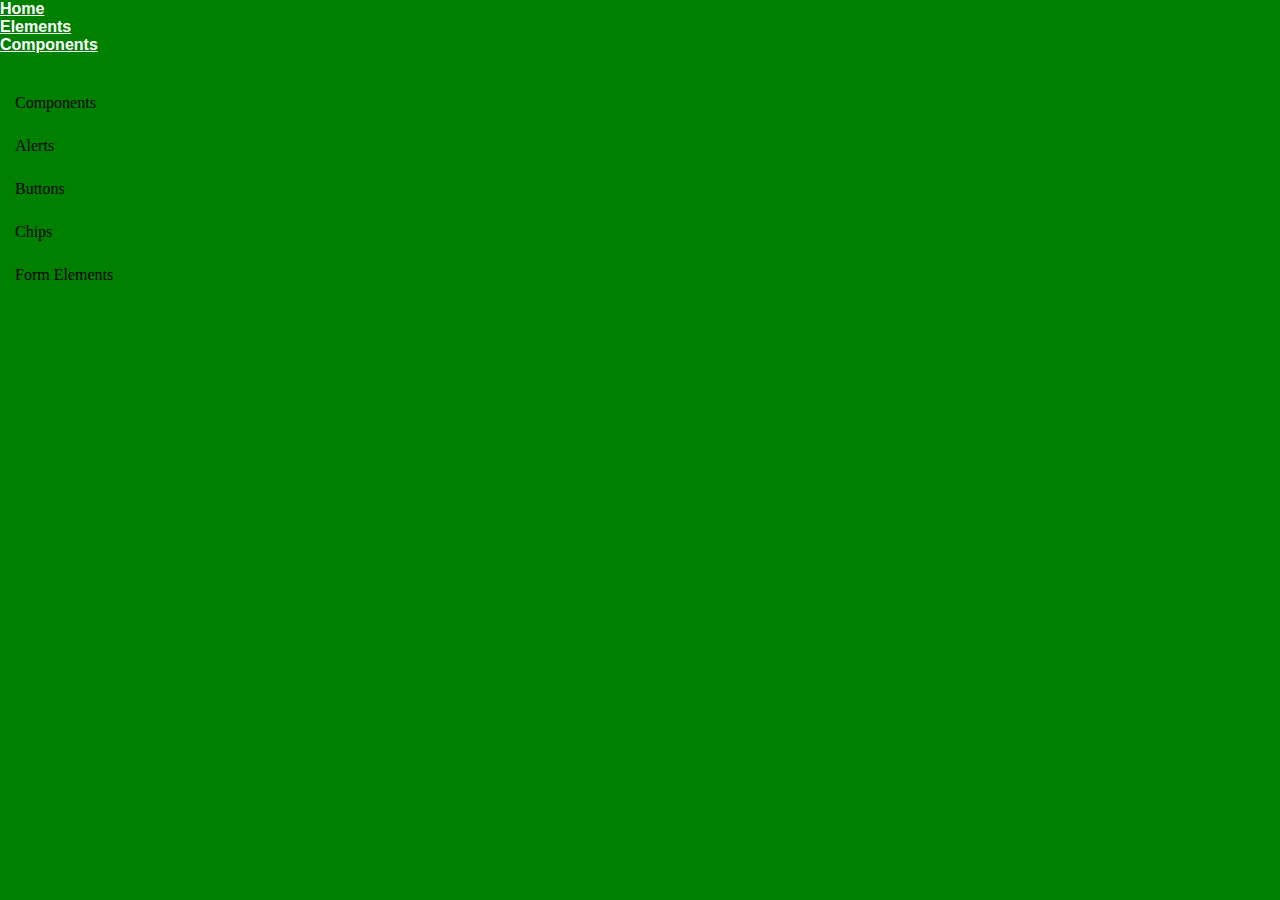
==== components.html @ 2e905712 "initial commit" ====
<!DOCTYPE html>
<html>
  <head>
    <title></title>
    <link href="css/main.css" rel="stylesheet">
    <!-- include your icon as your favicon -->
  </head>
  <body>
    <header class="header">
      <!-- include your logo -->
      <nav>
        <ul>
          <li>
            <a href="index.html">Home</a>
          </li>
          <li>
            <a href="elements.html">Elements</a>
          </li>
          <li>
            <a href="components.html">Components</a>
          </li>
        </ul>
      </nav>
    </header>
    <main class="main">
      <section class="main__section">
        <h2>Components</h2>

        <!-- This is where your alerts go -->
        <section class="main__section">
          <h3>Alerts</h3>
          <div class="item-container">
            <!-- Make sure you include error, success and notification -->
          </div>
        </section>

        <!-- This is where your buttons go -->
        <section class="main__section">
          <h3>Buttons</h3>
          <div class="item-container">
            <!-- Make sure your button Primary, secondary and each have a hover state -->
          </div>
        </section>

        <!-- This is where your chip goes -->
        <section class="main__section">
          <h3>Chips</h3>
          <div class="item-container">
            <!-- Make sure you include a chip with a just a title and a chip with a title and description -->
          </div>
        </section>

        <!-- This is where your form elements go -->
        <section class="main__section">
          <h3>Form Elements</h3>
          <div class="item-container">
            <!-- Make sure you include a basic text input - with or without a label, a basic text input with an error and a basic select box - with or without a label -->
          </div>
        </section>

      </section>
    </main>
    <footer class="footer">
      <!-- This is your footer -->
    </footer>
  </body>
</html>
---- css/main.css ----
html,body,div,span,applet,object,iframe,h1,h2,h3,h4,h5,h6,p,blockquote,pre,a,abbr,acronym,address,big,cite,code,del,dfn,em,img,ins,kbd,q,s,samp,small,strike,strong,sub,sup,tt,var,b,u,i,center,dl,dt,dd,ol,ul,li,fieldset,form,label,legend,table,caption,tbody,tfoot,thead,tr,th,td,article,aside,canvas,details,embed,figure,figcaption,footer,header,hgroup,menu,nav,output,ruby,section,summary,time,mark,audio,video{margin:0;padding:0;border:0;font-size:100%;font:inherit;vertical-align:baseline}article,aside,details,figcaption,figure,footer,header,hgroup,menu,nav,section{display:block}ol,ul{list-style:none}blockquote,q{quotes:none}blockquote::before,blockquote::after{content:"";content:none}q::before,q::after{content:"";content:none}table{border-collapse:collapse;border-spacing:0}.background--#000{background-color:#000}.background--blue{background-color:blue}.background--green{background-color:green}.text--black{color:#000}.text--blue{color:blue}.text--white,a{color:#fff}@media only screen and (min-width: 675px){body{background-color:yellow}}@media only screen and (min-width: 999px){body{background-color:blue}}@media only screen and (min-width: 1280px){body{background-color:green}}.header{font-family:"Nunito",sans-serif;font-style:normal;font-weight:700}.main{padding:15px}.main__section{margin:25px 0}.item-container{margin:15px 0}.alert--error{width:100%;background-color:red;color:#fff;border-radius:5px}
/*# sourceMappingURL=main.css.map */
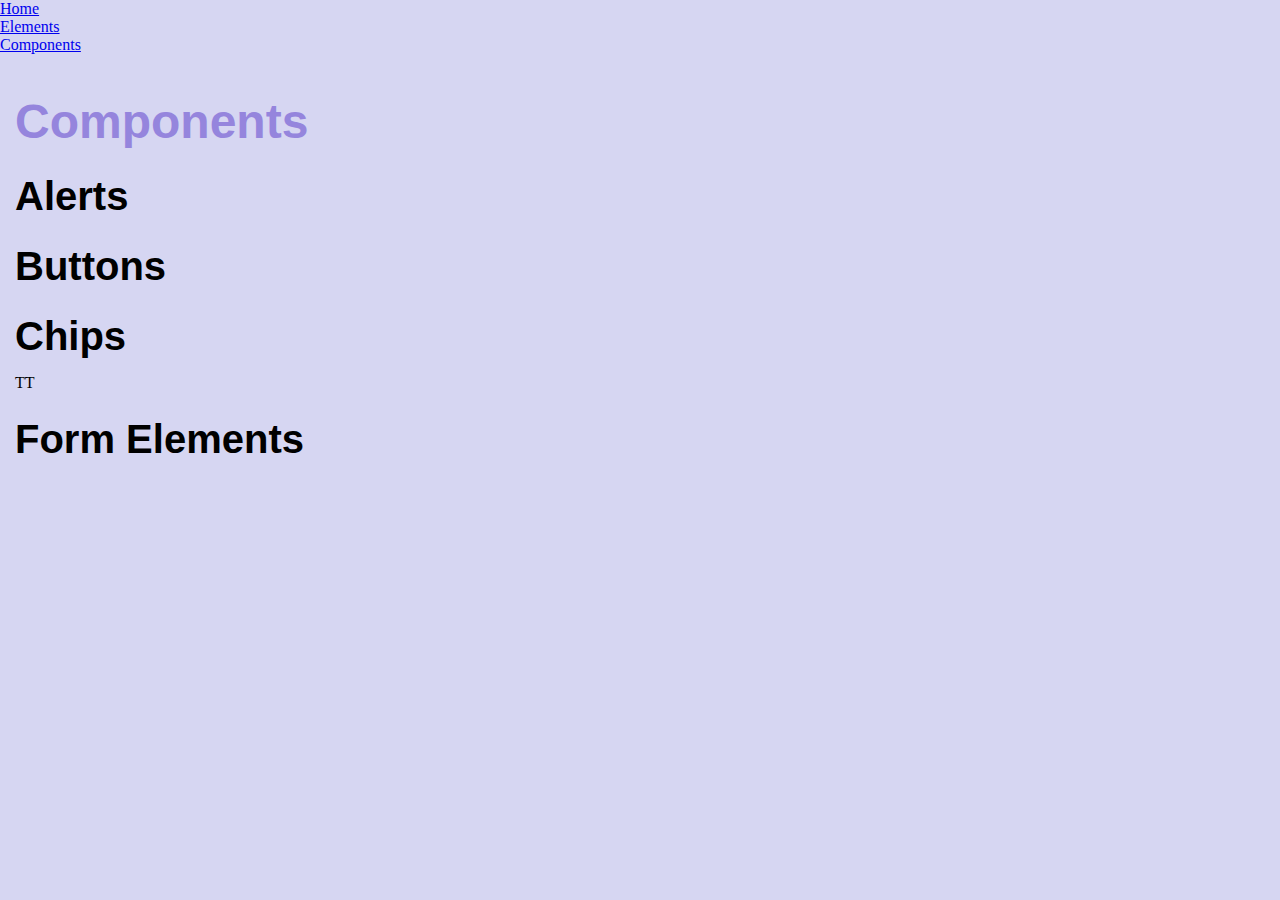
==== commit ec206de4: "added color variables" ====
--- a/components.html
+++ b/components.html
@@ -47,6 +47,11 @@
           <h3>Chips</h3>
           <div class="item-container">
             <!-- Make sure you include a chip with a just a title and a chip with a title and description -->
+            <div class="chip">
+              <div class="chip__avatar">
+                TT
+              </div>
+            </div>
           </div>
         </section>
 
--- a/css/main.css
+++ b/css/main.css
@@ -1,2 +1,2 @@
-html,body,div,span,applet,object,iframe,h1,h2,h3,h4,h5,h6,p,blockquote,pre,a,abbr,acronym,address,big,cite,code,del,dfn,em,img,ins,kbd,q,s,samp,small,strike,strong,sub,sup,tt,var,b,u,i,center,dl,dt,dd,ol,ul,li,fieldset,form,label,legend,table,caption,tbody,tfoot,thead,tr,th,td,article,aside,canvas,details,embed,figure,figcaption,footer,header,hgroup,menu,nav,output,ruby,section,summary,time,mark,audio,video{margin:0;padding:0;border:0;font-size:100%;font:inherit;vertical-align:baseline}article,aside,details,figcaption,figure,footer,header,hgroup,menu,nav,section{display:block}ol,ul{list-style:none}blockquote,q{quotes:none}blockquote::before,blockquote::after{content:"";content:none}q::before,q::after{content:"";content:none}table{border-collapse:collapse;border-spacing:0}.background--#000{background-color:#000}.background--blue{background-color:blue}.background--green{background-color:green}.text--black{color:#000}.text--blue{color:blue}.text--white,a{color:#fff}@media only screen and (min-width: 675px){body{background-color:yellow}}@media only screen and (min-width: 999px){body{background-color:blue}}@media only screen and (min-width: 1280px){body{background-color:green}}.header{font-family:"Nunito",sans-serif;font-style:normal;font-weight:700}.main{padding:15px}.main__section{margin:25px 0}.item-container{margin:15px 0}.alert--error{width:100%;background-color:red;color:#fff;border-radius:5px}
+html,body,div,span,applet,object,iframe,h1,h2,h3,h4,h5,h6,p,blockquote,pre,a,abbr,acronym,address,big,cite,code,del,dfn,em,img,ins,kbd,q,s,samp,small,strike,strong,sub,sup,tt,var,b,u,i,center,dl,dt,dd,ol,ul,li,fieldset,form,label,legend,table,caption,tbody,tfoot,thead,tr,th,td,article,aside,canvas,details,embed,figure,figcaption,footer,header,hgroup,menu,nav,output,ruby,section,summary,time,mark,audio,video{margin:0;padding:0;border:0;font-size:100%;font:inherit;vertical-align:baseline}article,aside,details,figcaption,figure,footer,header,hgroup,menu,nav,section{display:block}ol,ul{list-style:none}blockquote,q{quotes:none}blockquote::before,blockquote::after{content:"";content:none}q::before,q::after{content:"";content:none}table{border-collapse:collapse;border-spacing:0}.background--purple{background-color:#4C26F2}.background--yellow{background-color:#f6dd62}.background--lightpurple{background-color:#9585dd}.text--black{color:#000}.text--blue{color:blue}.text--white{color:#fff}body{background-color:#D6D6F2}.main{padding:15px}.main__section{margin:25px 0}.item-container{margin:15px 0}.main__section--index img{width:30%}h1{font-family:balloonpops;font-size:4rem;color:#4C26F2}h2{font-family:'Quicksand', sans-serif;font-weight:bold;font-size:3rem;color:#9585dd}h3{font-family:'Quicksand', sans-serif;font-weight:bold;font-size:2.5rem}h4{font-family:'Quicksand', sans-serif;font-size:2.5rem}h5{font-family:'Quicksand', sans-serif;font-size:2rem}h6{font-family:'Quicksand', sans-serif;font-size:1.5rem}p{font-family:'Quicksand', sans-serif;font-size:1rem}
 /*# sourceMappingURL=main.css.map */
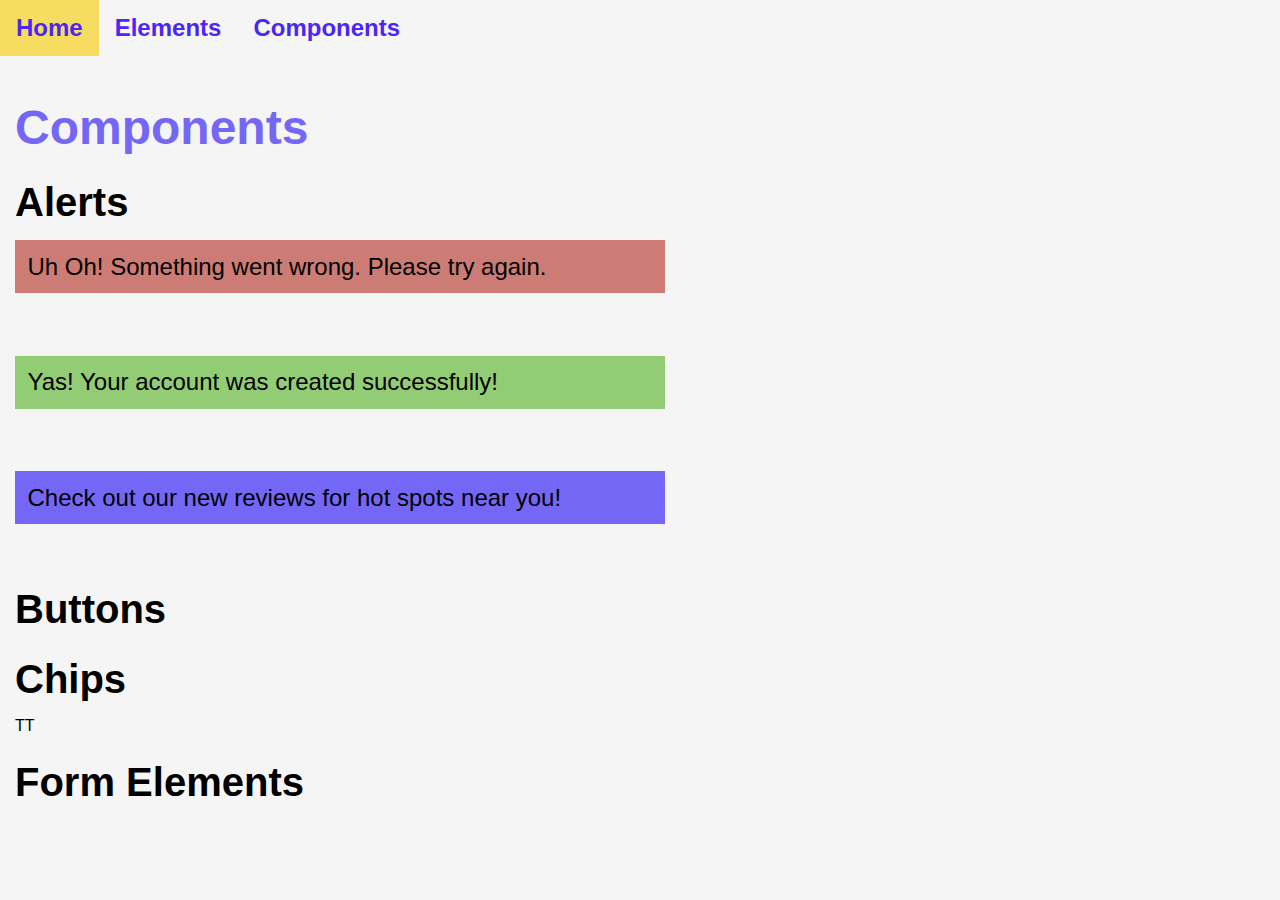
==== commit 5772bc46: "Added alert messages." ====
--- a/components.html
+++ b/components.html
@@ -30,8 +30,15 @@
         <section class="main__section">
           <h3>Alerts</h3>
           <div class="item-container">
-            <!-- Make sure you include error, success and notification -->
-          </div>
+            <div class="alert--error">
+                <h6>Uh Oh! Something went wrong. Please try again.</h6>
+            </div>
+            <div class="alert--success">
+              <h6>Yas! Your account was created successfully!</h6>
+            </div>
+            <div class="alert--notification">
+              <h6>Check out our new reviews for hot spots near you!</h6>
+            </div>
         </section>
 
         <!-- This is where your buttons go -->
--- a/css/main.css
+++ b/css/main.css
@@ -1,2 +1,2 @@
-html,body,div,span,applet,object,iframe,h1,h2,h3,h4,h5,h6,p,blockquote,pre,a,abbr,acronym,address,big,cite,code,del,dfn,em,img,ins,kbd,q,s,samp,small,strike,strong,sub,sup,tt,var,b,u,i,center,dl,dt,dd,ol,ul,li,fieldset,form,label,legend,table,caption,tbody,tfoot,thead,tr,th,td,article,aside,canvas,details,embed,figure,figcaption,footer,header,hgroup,menu,nav,output,ruby,section,summary,time,mark,audio,video{margin:0;padding:0;border:0;font-size:100%;font:inherit;vertical-align:baseline}article,aside,details,figcaption,figure,footer,header,hgroup,menu,nav,section{display:block}ol,ul{list-style:none}blockquote,q{quotes:none}blockquote::before,blockquote::after{content:"";content:none}q::before,q::after{content:"";content:none}table{border-collapse:collapse;border-spacing:0}.background--purple{background-color:#4C26F2}.background--yellow{background-color:#f6dd62}.background--lightpurple{background-color:#9585dd}.text--black{color:#000}.text--blue{color:blue}.text--white{color:#fff}body{background-color:#D6D6F2}.main{padding:15px}.main__section{margin:25px 0}.item-container{margin:15px 0}.main__section--index img{width:30%}h1{font-family:balloonpops;font-size:4rem;color:#4C26F2}h2{font-family:'Quicksand', sans-serif;font-weight:bold;font-size:3rem;color:#9585dd}h3{font-family:'Quicksand', sans-serif;font-weight:bold;font-size:2.5rem}h4{font-family:'Quicksand', sans-serif;font-size:2.5rem}h5{font-family:'Quicksand', sans-serif;font-size:2rem}h6{font-family:'Quicksand', sans-serif;font-size:1.5rem}p{font-family:'Quicksand', sans-serif;font-size:1rem}
+html,body,div,span,applet,object,iframe,h1,h2,h3,h4,h5,h6,p,blockquote,pre,a,abbr,acronym,address,big,cite,code,del,dfn,em,img,ins,kbd,q,s,samp,small,strike,strong,sub,sup,tt,var,b,u,i,center,dl,dt,dd,ol,ul,li,fieldset,form,label,legend,table,caption,tbody,tfoot,thead,tr,th,td,article,aside,canvas,details,embed,figure,figcaption,footer,header,hgroup,menu,nav,output,ruby,section,summary,time,mark,audio,video{margin:0;padding:0;border:0;font-size:100%;font:inherit;vertical-align:baseline}article,aside,details,figcaption,figure,footer,header,hgroup,menu,nav,section{display:block}ol,ul{list-style:none}blockquote,q{quotes:none}blockquote::before,blockquote::after{content:"";content:none}q::before,q::after{content:"";content:none}table{border-collapse:collapse;border-spacing:0}.item-container{font-family:'Quicksand', sans-serif}.item-container--purple{width:100px;height:100px;background:#4C26F2}.item-container--yellow{width:100px;height:100px;background:#f6dd62}.item-container--lightpurple{width:100px;height:100px;background:#7567f5}.item-container--gray{width:100px;height:100px;background:#b5b3b2}.item-container--black{width:100px;height:100px;background:black}.item-container--green{width:100px;height:100px;background:#92cc75}.item-container--red{width:100px;height:100px;background:#cc7c75}.item-container--white{width:100px;height:100px;background:white}.background--purple{background-color:#4C26F2}.background--yellow{background-color:#f6dd62}.background--lightpurple{background-color:#7567f5}.background--green{background-color:#92cc75}.background--red{background-color:#cc7c75}.text--purple{color:purple}.text--yellow{color:#ff0}.text--lightpurple{color:lightpurple}body{background-color:#F5F5F5}nav ul{list-style-type:none;margin:0;padding:0;overflow:hidden}nav li{float:left}nav li a{display:block;color:#4C26F2;text-align:center;padding:14px 16px;text-decoration:none}nav li a:hover{background-color:#f6dd62;color:#4C26F2}.main{padding:15px}.main__section{margin:25px 0}.main__section--index{display:flex;justify-content:center;align-items:center;flex-wrap:wrap;padding:5%}.item-container{margin:15px 0}.main__section--index img{width:30%}nav{display:inline-block}h1{font-family:balloonpops;font-size:4rem;color:#4C26F2}h2{font-family:'Quicksand', sans-serif;font-weight:bold;font-size:3rem;color:#7567f5}h3{font-family:'Quicksand', sans-serif;font-weight:bold;font-size:2.5rem}h4{font-family:'Quicksand', sans-serif;font-size:2.5rem}h5{font-family:'Quicksand', sans-serif;font-size:2rem}h6{font-family:'Quicksand', sans-serif;font-size:1.5rem}p{font-family:'Quicksand', sans-serif;font-size:1rem}a{font-family:'Quicksand', sans-serif;font-size:1.5rem;color:#4C26F2;font-weight:bold}a:hover{color:#f6dd62;background-color:#7567f5}.alert--error{background-color:#cc7c75;width:50%;padding:1%;margin-bottom:5%}.alert--success{background-color:#92cc75;width:50%;padding:1%;margin-bottom:5%}.alert--notification{background-color:#7567f5;width:50%;padding:1%;margin-bottom:5%}
 /*# sourceMappingURL=main.css.map */
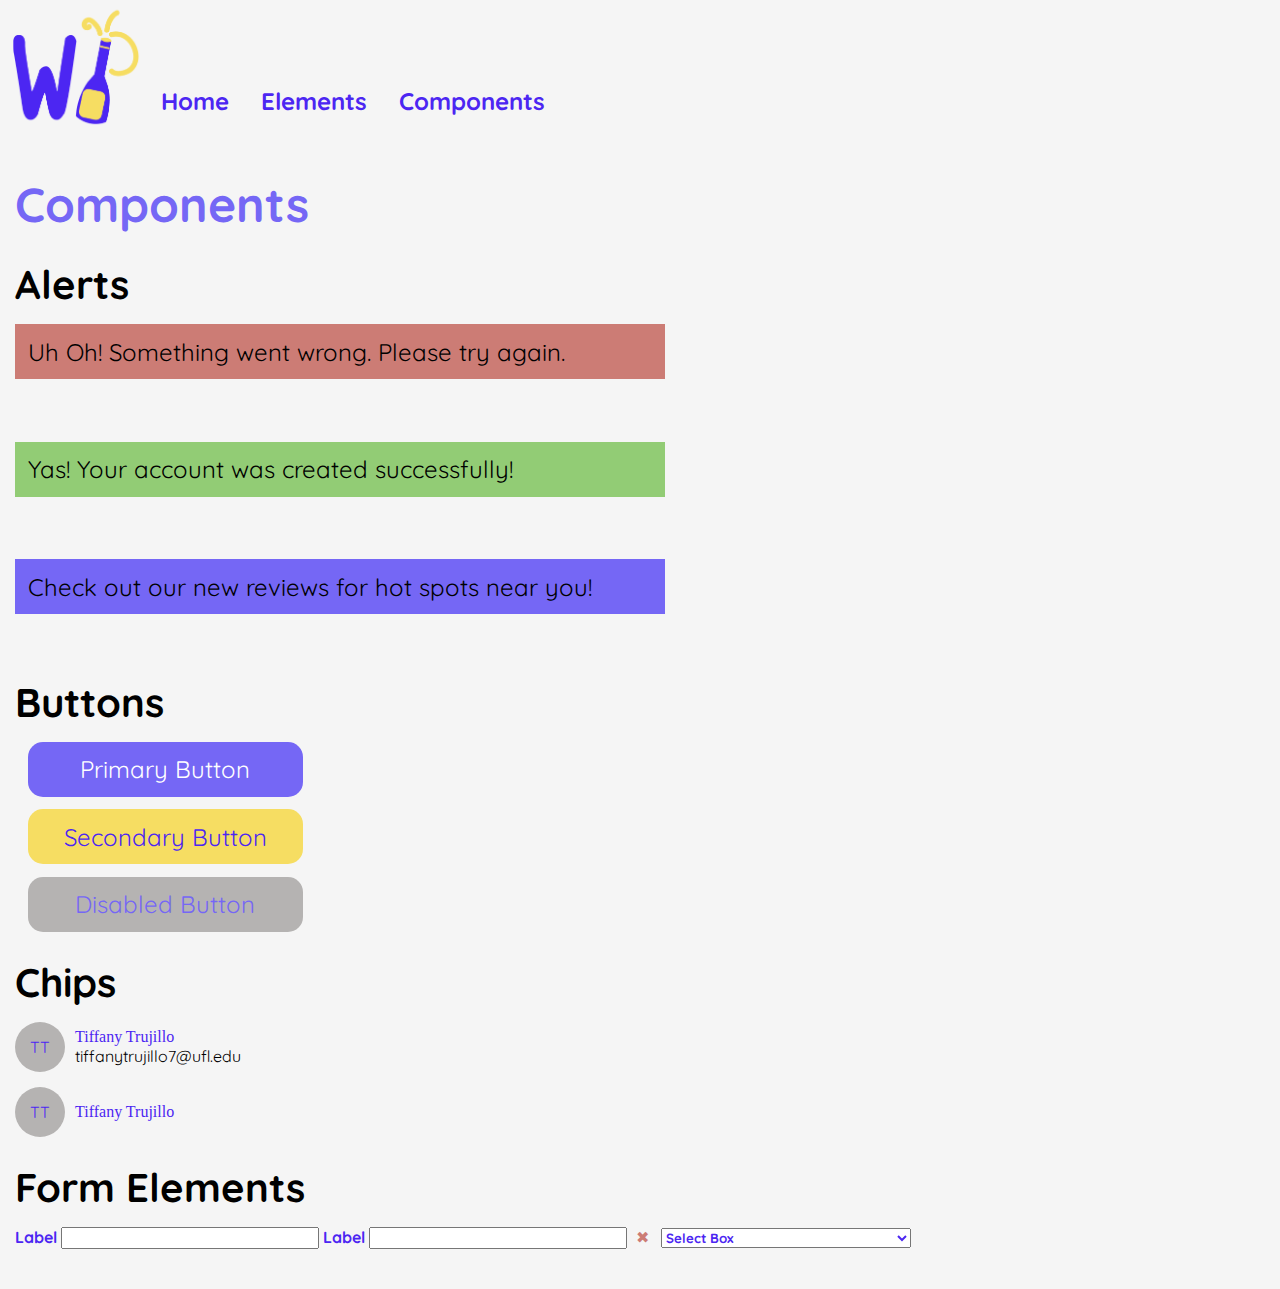
==== commit 93588a0d: "Finished up components" ====
--- a/components.html
+++ b/components.html
@@ -3,11 +3,12 @@
   <head>
     <title></title>
     <link href="css/main.css" rel="stylesheet">
+    <link href="https://fonts.googleapis.com/css?family=Quicksand" rel="stylesheet">
     <!-- include your icon as your favicon -->
   </head>
   <body>
     <header class="header">
-      <!-- include your logo -->
+      <img src="images/finallogo_WP.png" alt="logo">
       <nav>
         <ul>
           <li>
@@ -45,7 +46,17 @@
         <section class="main__section">
           <h3>Buttons</h3>
           <div class="item-container">
-            <!-- Make sure your button Primary, secondary and each have a hover state -->
+            <div class="button--primary">
+              <a href="">Primary Button</a>
+            </div>
+
+            <div class="button--secondary">
+              Secondary Button
+            </div>
+
+            <div class="button--disabled">
+              Disabled Button
+            </div>
           </div>
         </section>
 
@@ -58,15 +69,57 @@
               <div class="chip__avatar">
                 TT
               </div>
+              <div class="chip__text-container">
+                <div class="chip__text-title">
+                Tiffany Trujillo
+                </div>
+                <div class="chip__text-description">
+                  tiffanytrujillo7@ufl.edu
+                </div>
+              </div>
             </div>
           </div>
+
+          <div class="item-container">
+            <!-- Make sure you include a chip with a just a title and a chip with a title and description -->
+            <div class="chip">
+              <div class="chip__avatar">
+                TT
+              </div>
+              <div class="chip__text-container">
+                <div class="chip__text-title">
+                Tiffany Trujillo
+                </div>
+              </div>
+            </div>
+          </div>
+
         </section>
 
         <!-- This is where your form elements go -->
         <section class="main__section">
           <h3>Form Elements</h3>
           <div class="item-container">
-            <!-- Make sure you include a basic text input - with or without a label, a basic text input with an error and a basic select box - with or without a label -->
+
+            <form>
+                <label for="firstName" class="first-name">Label</label>
+                <input id="firstName" type="text">
+
+                <label for="firstName" class="first-name">Label</label>
+                <input id="firstName" type="text">
+                <span class="validity"></span>
+
+                <select>
+                  <option>Select Box</option>
+                  <option>Option 1</option>
+                  <option>Option 2</option>
+                  <option>Option 3</option>
+                  <option>Option 4</option>
+                  <option>Option 5</option>
+              </select>
+          </form>
+
+          </div>
           </div>
         </section>
 
--- a/css/main.css
+++ b/css/main.css
@@ -1,2 +1,2 @@
-html,body,div,span,applet,object,iframe,h1,h2,h3,h4,h5,h6,p,blockquote,pre,a,abbr,acronym,address,big,cite,code,del,dfn,em,img,ins,kbd,q,s,samp,small,strike,strong,sub,sup,tt,var,b,u,i,center,dl,dt,dd,ol,ul,li,fieldset,form,label,legend,table,caption,tbody,tfoot,thead,tr,th,td,article,aside,canvas,details,embed,figure,figcaption,footer,header,hgroup,menu,nav,output,ruby,section,summary,time,mark,audio,video{margin:0;padding:0;border:0;font-size:100%;font:inherit;vertical-align:baseline}article,aside,details,figcaption,figure,footer,header,hgroup,menu,nav,section{display:block}ol,ul{list-style:none}blockquote,q{quotes:none}blockquote::before,blockquote::after{content:"";content:none}q::before,q::after{content:"";content:none}table{border-collapse:collapse;border-spacing:0}.item-container{font-family:'Quicksand', sans-serif}.item-container--purple{width:100px;height:100px;background:#4C26F2}.item-container--yellow{width:100px;height:100px;background:#f6dd62}.item-container--lightpurple{width:100px;height:100px;background:#7567f5}.item-container--gray{width:100px;height:100px;background:#b5b3b2}.item-container--black{width:100px;height:100px;background:black}.item-container--green{width:100px;height:100px;background:#92cc75}.item-container--red{width:100px;height:100px;background:#cc7c75}.item-container--white{width:100px;height:100px;background:white}.background--purple{background-color:#4C26F2}.background--yellow{background-color:#f6dd62}.background--lightpurple{background-color:#7567f5}.background--green{background-color:#92cc75}.background--red{background-color:#cc7c75}.text--purple{color:purple}.text--yellow{color:#ff0}.text--lightpurple{color:lightpurple}body{background-color:#F5F5F5}nav ul{list-style-type:none;margin:0;padding:0;overflow:hidden}nav li{float:left}nav li a{display:block;color:#4C26F2;text-align:center;padding:14px 16px;text-decoration:none}nav li a:hover{background-color:#f6dd62;color:#4C26F2}.main{padding:15px}.main__section{margin:25px 0}.main__section--index{display:flex;justify-content:center;align-items:center;flex-wrap:wrap;padding:5%}.item-container{margin:15px 0}.main__section--index img{width:30%}nav{display:inline-block}h1{font-family:balloonpops;font-size:4rem;color:#4C26F2}h2{font-family:'Quicksand', sans-serif;font-weight:bold;font-size:3rem;color:#7567f5}h3{font-family:'Quicksand', sans-serif;font-weight:bold;font-size:2.5rem}h4{font-family:'Quicksand', sans-serif;font-size:2.5rem}h5{font-family:'Quicksand', sans-serif;font-size:2rem}h6{font-family:'Quicksand', sans-serif;font-size:1.5rem}p{font-family:'Quicksand', sans-serif;font-size:1rem}a{font-family:'Quicksand', sans-serif;font-size:1.5rem;color:#4C26F2;font-weight:bold}a:hover{color:#f6dd62;background-color:#7567f5}.alert--error{background-color:#cc7c75;width:50%;padding:1%;margin-bottom:5%}.alert--success{background-color:#92cc75;width:50%;padding:1%;margin-bottom:5%}.alert--notification{background-color:#7567f5;width:50%;padding:1%;margin-bottom:5%}
+﻿html,body,div,span,applet,object,iframe,h1,h2,h3,h4,h5,h6,p,blockquote,pre,a,abbr,acronym,address,big,cite,code,del,dfn,em,img,ins,kbd,q,s,samp,small,strike,strong,sub,sup,tt,var,b,u,i,center,dl,dt,dd,ol,ul,li,fieldset,form,label,legend,table,caption,tbody,tfoot,thead,tr,th,td,article,aside,canvas,details,embed,figure,figcaption,footer,header,hgroup,menu,nav,output,ruby,section,summary,time,mark,audio,video{margin:0;padding:0;border:0;font-size:100%;font:inherit;vertical-align:baseline}article,aside,details,figcaption,figure,footer,header,hgroup,menu,nav,section{display:block}ol,ul{list-style:none}blockquote,q{quotes:none}blockquote::before,blockquote::after{content:"";content:none}q::before,q::after{content:"";content:none}table{border-collapse:collapse;border-spacing:0}.item-container{font-family:'Quicksand', sans-serif}.item-container--purple{width:100px;height:100px;background:#4C26F2;margin-bottom:10px}.item-container--yellow{width:100px;height:100px;background:#f6dd62;margin-bottom:10px}.item-container--lightpurple{width:100px;height:100px;background:#7567f5;margin-bottom:10px}.item-container--gray{width:100px;height:100px;background:#b5b3b2;margin-bottom:10px}.item-container--black{width:100px;height:100px;background:black;margin-bottom:10px}.item-container--green{width:100px;height:100px;background:#92cc75;margin-bottom:10px}.item-container--red{width:100px;height:100px;background:#cc7c75;margin-bottom:10px}.item-container--white{width:100px;height:100px;background:white;margin-bottom:10px}.background--purple{background-color:#4C26F2}.background--yellow{background-color:#f6dd62}.background--lightpurple{background-color:#7567f5}.background--green{background-color:#92cc75}.background--red{background-color:#cc7c75}.background--gray{background-color:#b5b3b2}.text--purple{color:purple}.text--yellow{color:#ff0}.text--lightpurple{color:lightpurple}body{background-color:#F5F5F5}nav ul{list-style-type:none;margin:0;padding:0;overflow:hidden}nav li{float:left}nav li a{font-size:1.5rem;display:block;color:#4C26F2;text-align:center;padding:14px 16px;text-decoration:none}nav li a:hover{background-color:#f6dd62;color:#4C26F2}.main{padding:15px}.main__section{margin:25px 0}.main__section--index{display:flex;justify-content:center;align-items:center;flex-wrap:wrap;padding:5%}.item-container{margin:15px 0}.main__section--index img{width:30%}header img{width:10%;padding-left:1%}nav{display:inline-block}h1{font-family:balloonpops;font-size:4rem;color:#4C26F2}h2{font-family:'Quicksand', sans-serif;font-weight:bold;font-size:3rem;color:#7567f5}h3{font-family:'Quicksand', sans-serif;font-weight:bold;font-size:2.5rem}h4{font-family:'Quicksand', sans-serif;font-size:2.5rem}h5{font-family:'Quicksand', sans-serif;font-size:2rem}h6{font-family:'Quicksand', sans-serif;font-size:1.5rem}p{font-family:'Quicksand', sans-serif;font-size:1rem}a{font-family:'Quicksand', sans-serif;font-size:1rem;font-weight:bold;color:#4C26F2}.item-container a:hover{background-color:#f6dd62;color:#4C26F2}.alert--error{background-color:#cc7c75;width:50%;padding:1%;margin-bottom:5%;font-family:'Quicksand', sans-serif}.alert--success{background-color:#92cc75;width:50%;padding:1%;margin-bottom:5%;font-family:'Quicksand', sans-serif}.alert--notification{background-color:#7567f5;width:50%;padding:1%;margin-bottom:5%;font-family:'Quicksand', sans-serif}.button--primary{background-color:#7567f5;width:20%;text-align:center;border:none;font-size:1.5rem;color:white;text-decoration:none;margin:1%;font-family:"Quicksand",sans-serif;border-radius:15px;padding:1%}.button--primary:hover{background-color:#f6dd62;color:#4C26F2}.button--secondary{background-color:#f6dd62;width:20%;text-align:center;text-decoration:none;border:none;font-size:1.5rem;margin:1%;font-family:"Quicksand",sans-serif;color:#4C26F2;border-radius:15px;padding:1%}.button--secondary:hover{background-color:#7567f5;color:white}.button--disabled{background-color:#b5b3b2;width:20%;text-align:center;text-decoration:none;border:none;font-size:1.5rem;margin:1%;color:#7567f5;font-family:"Quicksand",sans-serif;border-radius:15px;padding:1%}.button--primary a{text-decoration:none;color:white;font-family:'Quicksand', sans-serif;font-size:1.5rem;font-weight:normal}.chip{display:flex;align-items:center}.chip__avatar{width:50px;height:50px;background-color:#b5b3b2;color:#ffffff;border-radius:50%;display:inline-flex;align-items:center;justify-content:center;color:#4C26F2;margin-right:10px}.chip__text-container{display:inline-flex;flex-direction:column;flex-wrap:wrap}.chip__text-title{font-family:balloonpops;color:#4C26F2}.chip__text-description{font-family:"Quicksand",sans-serif}label,option,select,input{color:#4C26F2;font-family:'Quicksand', sans-serif;font-weight:bold;width:20%}span{padding-right:30px}input:valid+span:after{position:absolute;content:'✖';padding-left:5px;color:#cc7c75}
 /*# sourceMappingURL=main.css.map */
